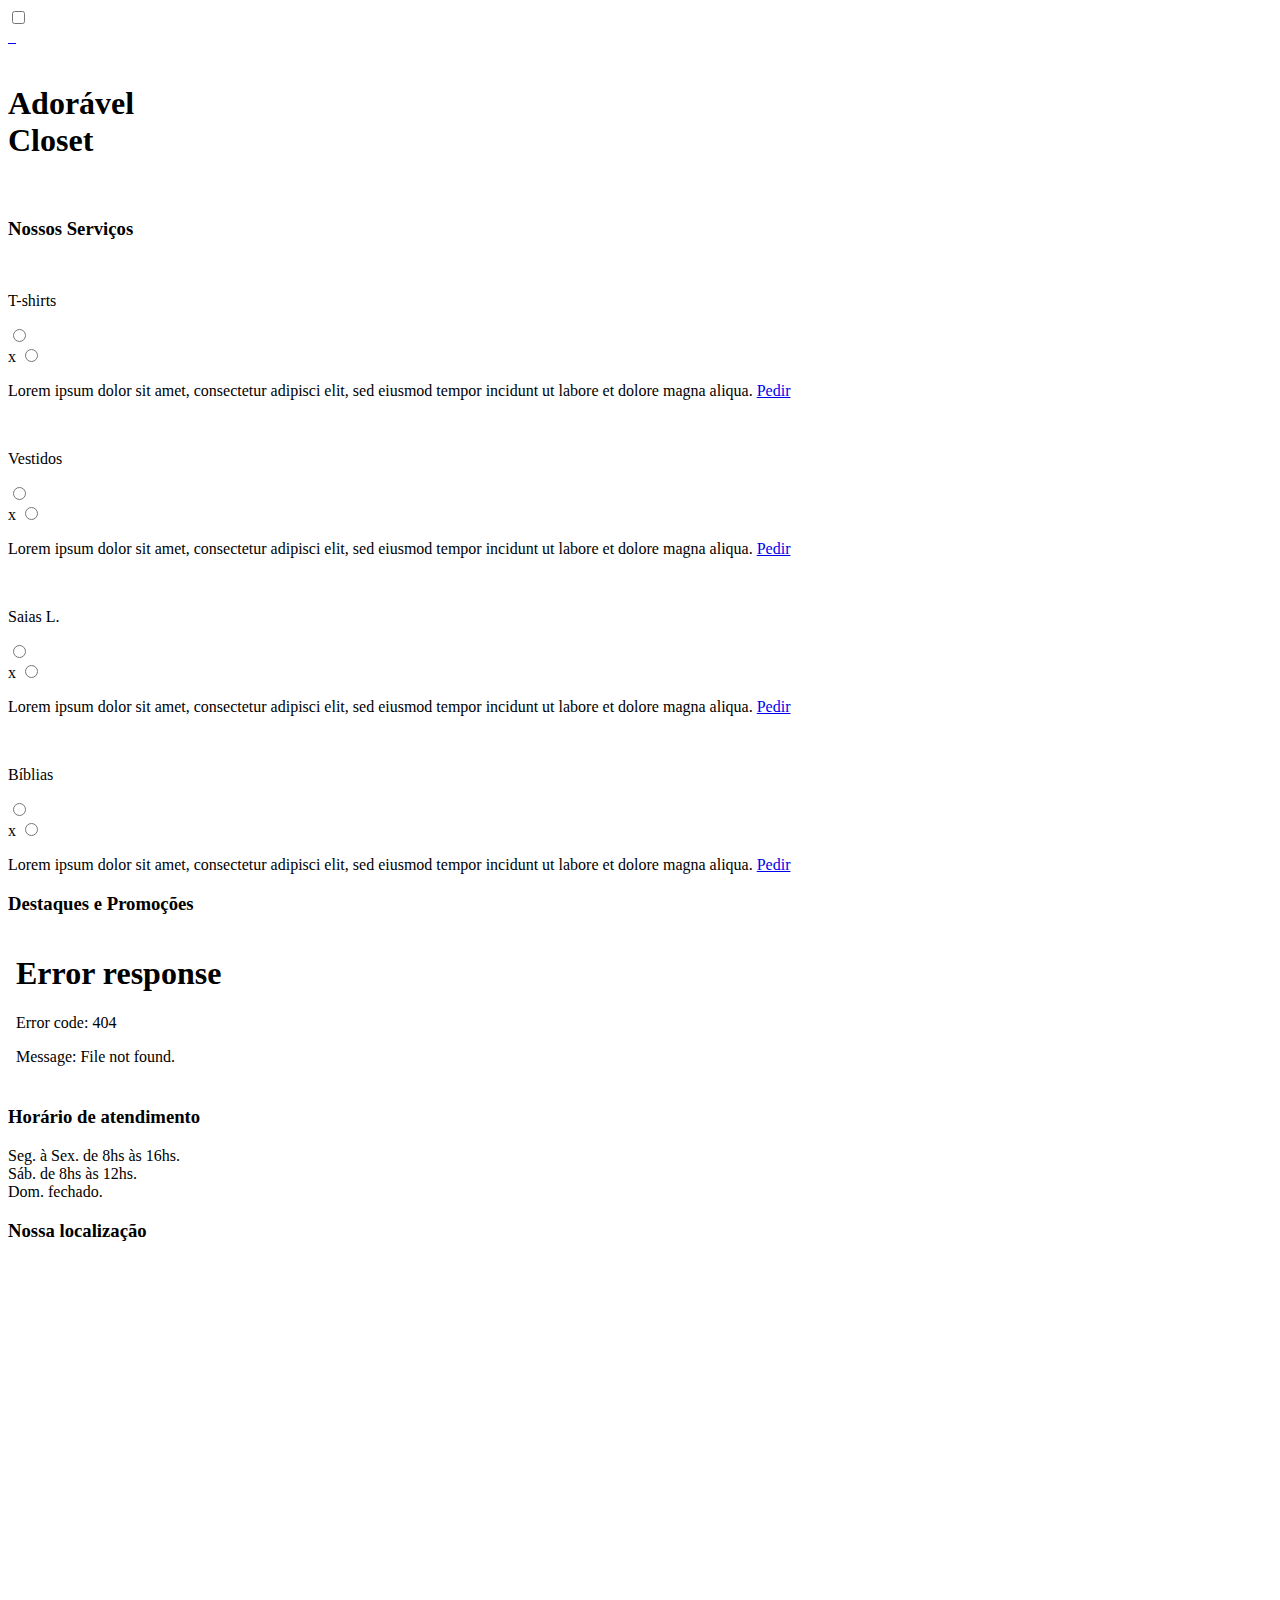
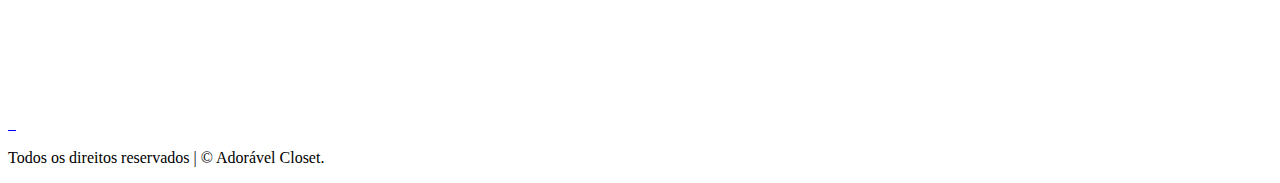
==== Index.html @ 44c174a3 "Create Index.html" ====
<!DOCTYPE html>
<html>

<head>
  <meta charset="UTF-8">
  <meta name="viewport" content="width=device-width, initial-scale=1">
  <link rel="stylesheet" href="assets/css/style.css">
  <title></title>
</head>

<body>
  <label for="check-menu" id="lab-menu"></label>
  <input type="checkbox" name="" id="check-menu" value="" />
  <div class="menu">
    <a class="link-rede" href="https://m.facebook.com/profile.php?id=100011675019200">
      <img class="img-icone" src="assets/img/f.png" alt="" />
    </a>
    <a class="link-rede" href="https://www.instagram.com/adoravel_closet/">
      <img class="img-icone" src="assets/img/i.png" alt="" />
    </a>
    <a class="link-rede" href="https://wa.me/558587224161?text=Olá,%20Adorável%20Closet!">
      <img class="img-icone" src="assets/img/w.png" alt="" />
    </a>
  </div>
  <header class="cabecalho">
    <div class="logo">
      <img class="img-logo" src="assets/img/logo.jpg" alt="">
    </div>
    <h1>Adorável</br> Closet</h1>
    <h2></h2>
    <div class="banner">
      <img class="img-banner" src="assets/img/banner.png" alt="" />
    </div>
  </header>
  <main>
    <h3>Nossos Serviços</h3>
    <section class="bloco" id="bloco1">
      <label for="rad1" class="lab-rad" id="lab-rad1"><img class="img-lab" src="assets/img/img4.png" alt=""><p class="titulo-categ">T-shirts</p></label>
      <input type="radio" name="rads" id="rad1" value="" />
      <div class="card" id="card1">
        <label for="fechar-card" class="lab-fechar">x</label>
        <input type="radio" name="rads" id="fechar-card" value="" />
        <img class="img-categ" src="assets/img/img4.png" alt="" />
        <p class="texto-card">
          Lorem ipsum dolor sit amet, consectetur adipisci elit, sed eiusmod tempor incidunt ut labore et dolore magna aliqua.
          <a class="link-card" href="#">Pedir</a>
        </p>
      </div>
      
      <label for="rad2" class="lab-rad"><img class="img-lab" src="assets/img/img3.png" alt="">
      <p class="titulo-categ">Vestidos</p></label>
      <input type="radio" name="rads" id="rad2" value="" />
      <div class="card" id="card2">
        <label for="fechar-card" class="lab-fechar">x</label>
        <input type="radio" name="rads" id="fechar-card" value="" />
        <img class="img-categ" src="assets/img/img3.png" alt="" />
        <p class="texto-card">
          Lorem ipsum dolor sit amet, consectetur adipisci elit, sed eiusmod tempor incidunt ut labore et dolore magna aliqua.
          <a class="link-card" href="#">Pedir</a>
      </div>
      
      <label for="rad3" class="lab-rad">
        <img class="img-lab" src="assets/img/img5.png" alt="">
        <p class="titulo-categ">Saias L.</p></label>
      <input type="radio" name="rads" id="rad3" value="" />
      <div class="card" id="card3">
        <label for="fechar-card" class="lab-fechar">x</label>
        <input type="radio" name="rads" id="fechar-card" value="" />
        <img class="img-categ" src="assets/img/img5.png" alt="" />
        <p class="texto-card">
          Lorem ipsum dolor sit amet, consectetur adipisci elit, sed eiusmod tempor incidunt ut labore et dolore magna aliqua.
          <a class="link-card" href="#">Pedir</a>
      </div>
      
      <label for="rad4" class="lab-rad">
        <img class="img-lab" src="assets/img/img6.png" alt="">
        <p class="titulo-categ">Bíblias</p></label>
      <input type="radio" name="rads" id="rad4" value="" />
      <div class="card" id="card4">
        <label for="fechar-card" class="lab-fechar">x</label>
        <input type="radio" name="rads" id="fechar-card" value="" />
        <img class="img-categ" src="assets/img/img6.png" alt="" />
        <p class="texto-card">
                  Lorem ipsum dolor sit amet, consectetur adipisci elit, sed eiusmod tempor incidunt ut labore et dolore magna aliqua.
        <a class="link-card" href="#">Pedir</a>
      </div>
      
    </section>
    
    
    <h3>Destaques e Promoções</h3>
    <section class="bloco">
      <div class="slide-destaques">
        <iframe src="assets/html/pagdestaques.html" frameborder="0" width="" height="" class="iframe-dest"></iframe>
      </div>
    </section>
    <h3>Horário de atendimento</h3>
    <section class="bloco" id="bloco-horario">
      <p class="texto-hora">
        Seg. à Sex. de 8hs às 16hs.</br>
        Sáb. de 8hs às 12hs.</br>
        Dom. fechado.
      </p>
    </section>
    
    <h3>Nossa localização</h3>
    <section class="bloco" id="bloco-local">
      
       <iframe class="iframe-local" src="https://www.google.com/maps/embed?pb=!1m18!1m12!1m3!1d3981.140883485526!2d-38.625360199999996!3d-3.7795104!2m3!1f0!2f0!3f0!3m2!1i1024!2i768!4f13.1!3m3!1m2!1s0x7c74cecf295124b%3A0x5a8c02494056b98f!2sRua%20Luminosa%2C%204169%20-%20Mal.%20Rondon%2C%20Fortaleza%20-%20CE%2C%2060540-256!5e0!3m2!1spt-BR!2sbr!4v1653739055328!5m2!1spt-BR!2sbr" width="600" height="450" style="border:0;" allowfullscreen="" loading="lazy" referrerpolicy="no-referrer-when-downgrade"></iframe>
    </section>
  </main>
  <footer class="rodape">
    <div class="menu-rodape" id="menu-rodape">
      <a class="link-rede" href="https://m.facebook.com/profile.php?id=100011675019200">
        <img class="img-icone" src="assets/img/f.png" alt="" />
        </a>
      <a class="link-rede" href="https://www.instagram.com/adoravel_closet/">
        <img class="img-icone" src="assets/img/i.png" alt="" />
      </a>
      <a class="link-rede" href="https://wa.me/558587224161?text=Olá,%20Adorável%20Closet!">
        <img class="img-icone" src="assets/img/w.png" alt="" />
      </a>
    </div>
    <p class="copy">Todos os direitos reservados | © Adorável Closet.</p>
  </footer>
</body>

</html>
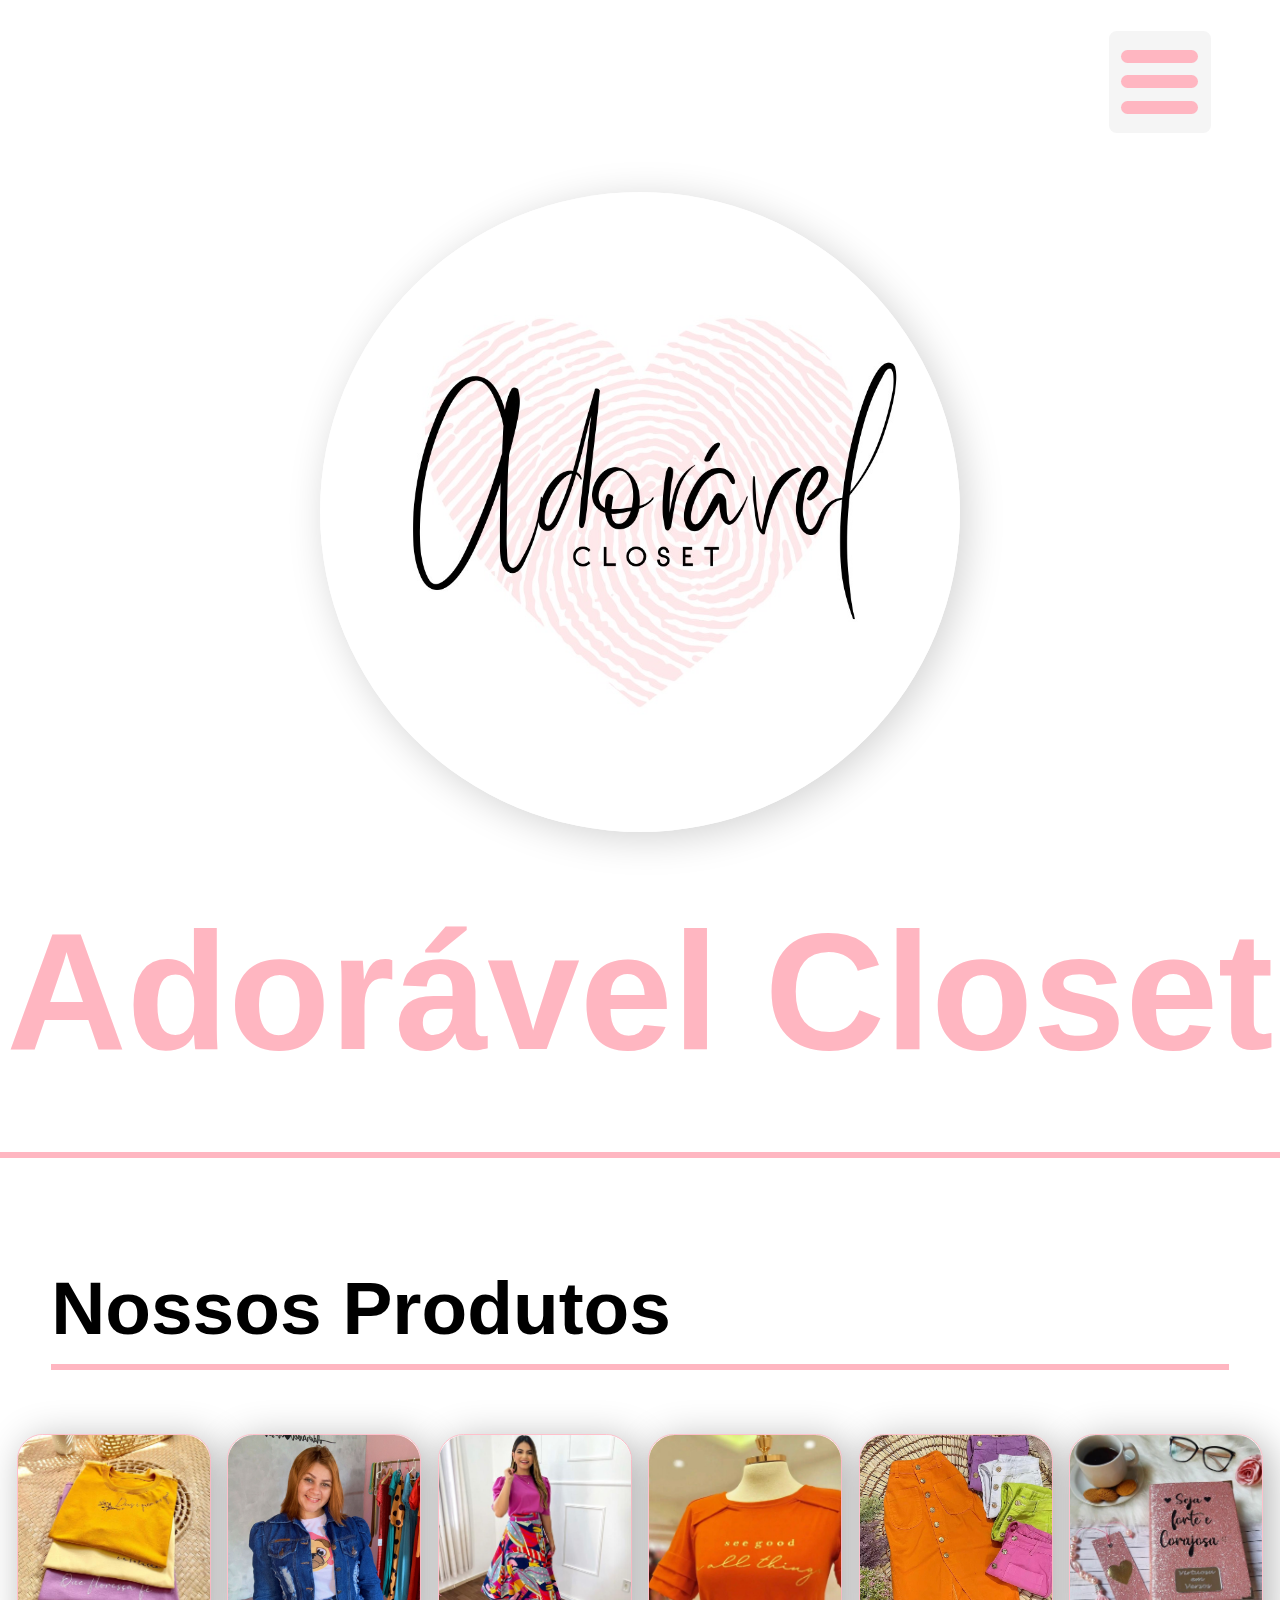
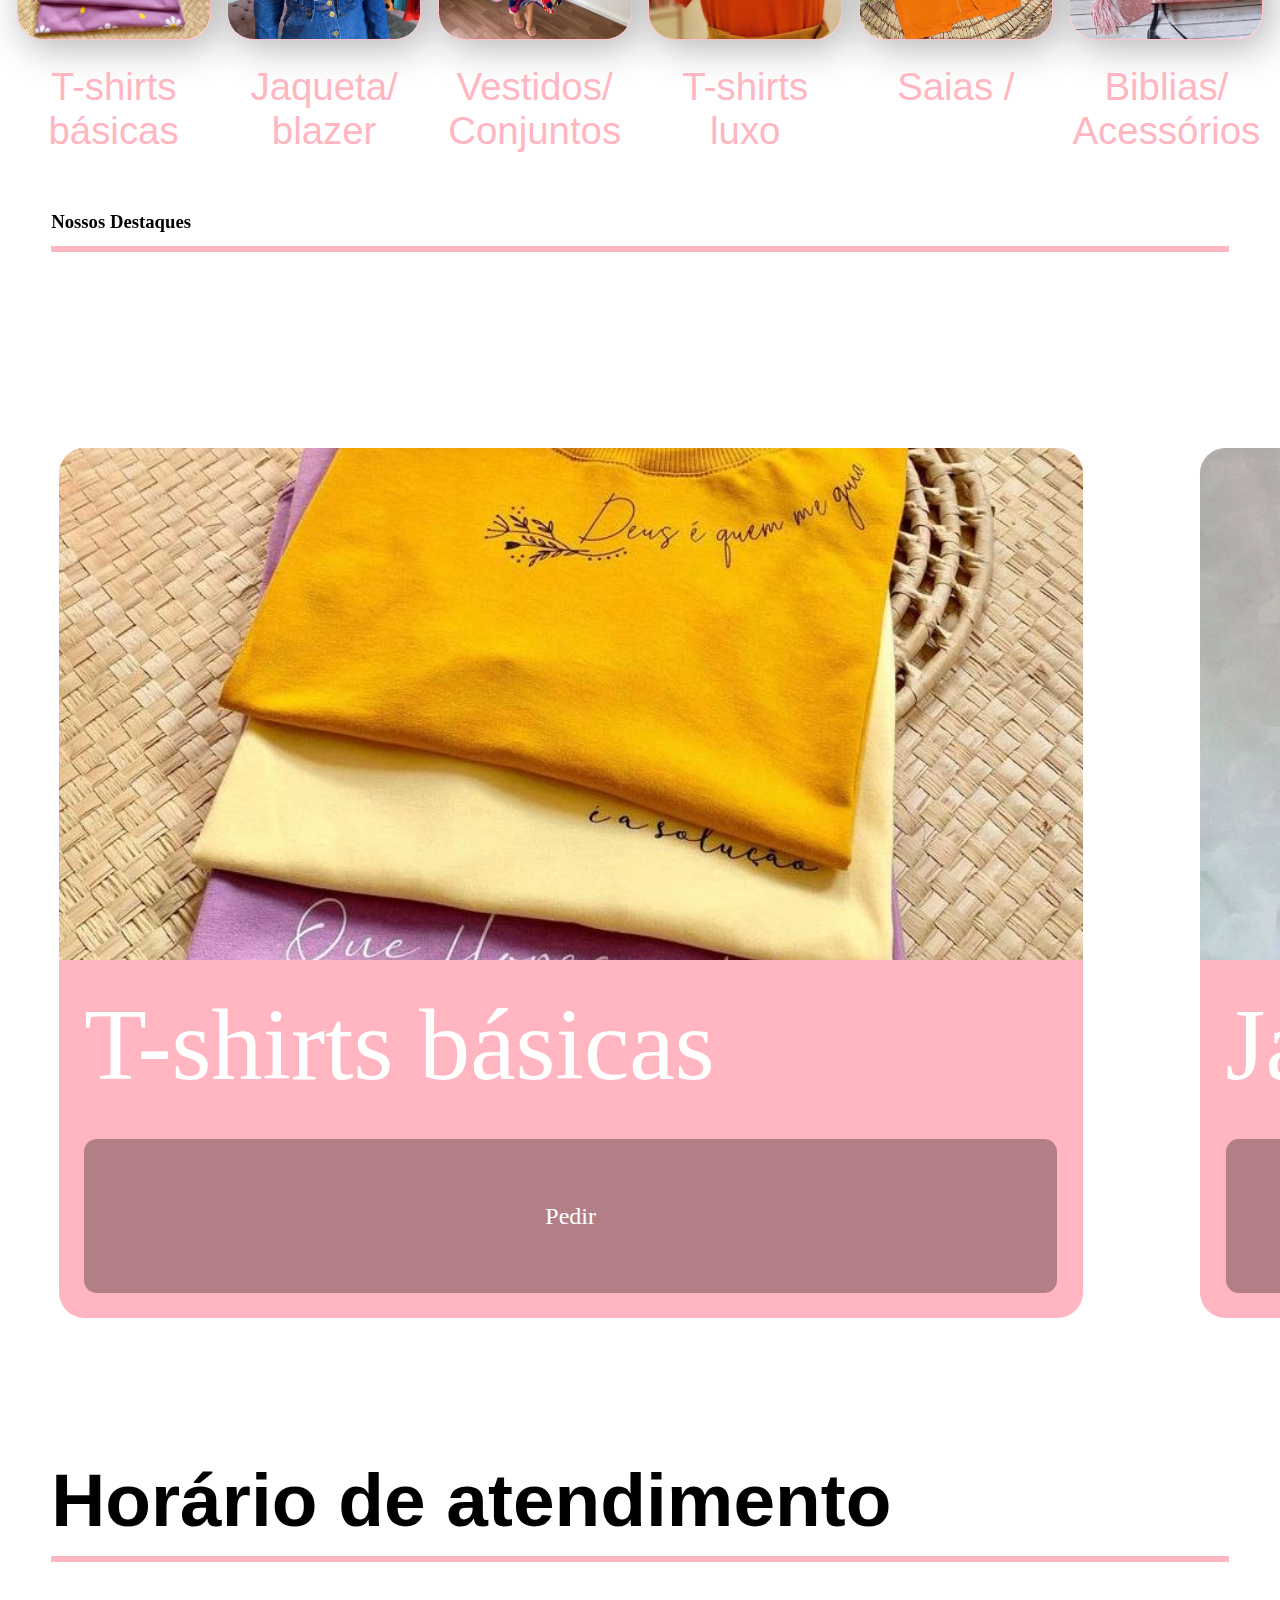
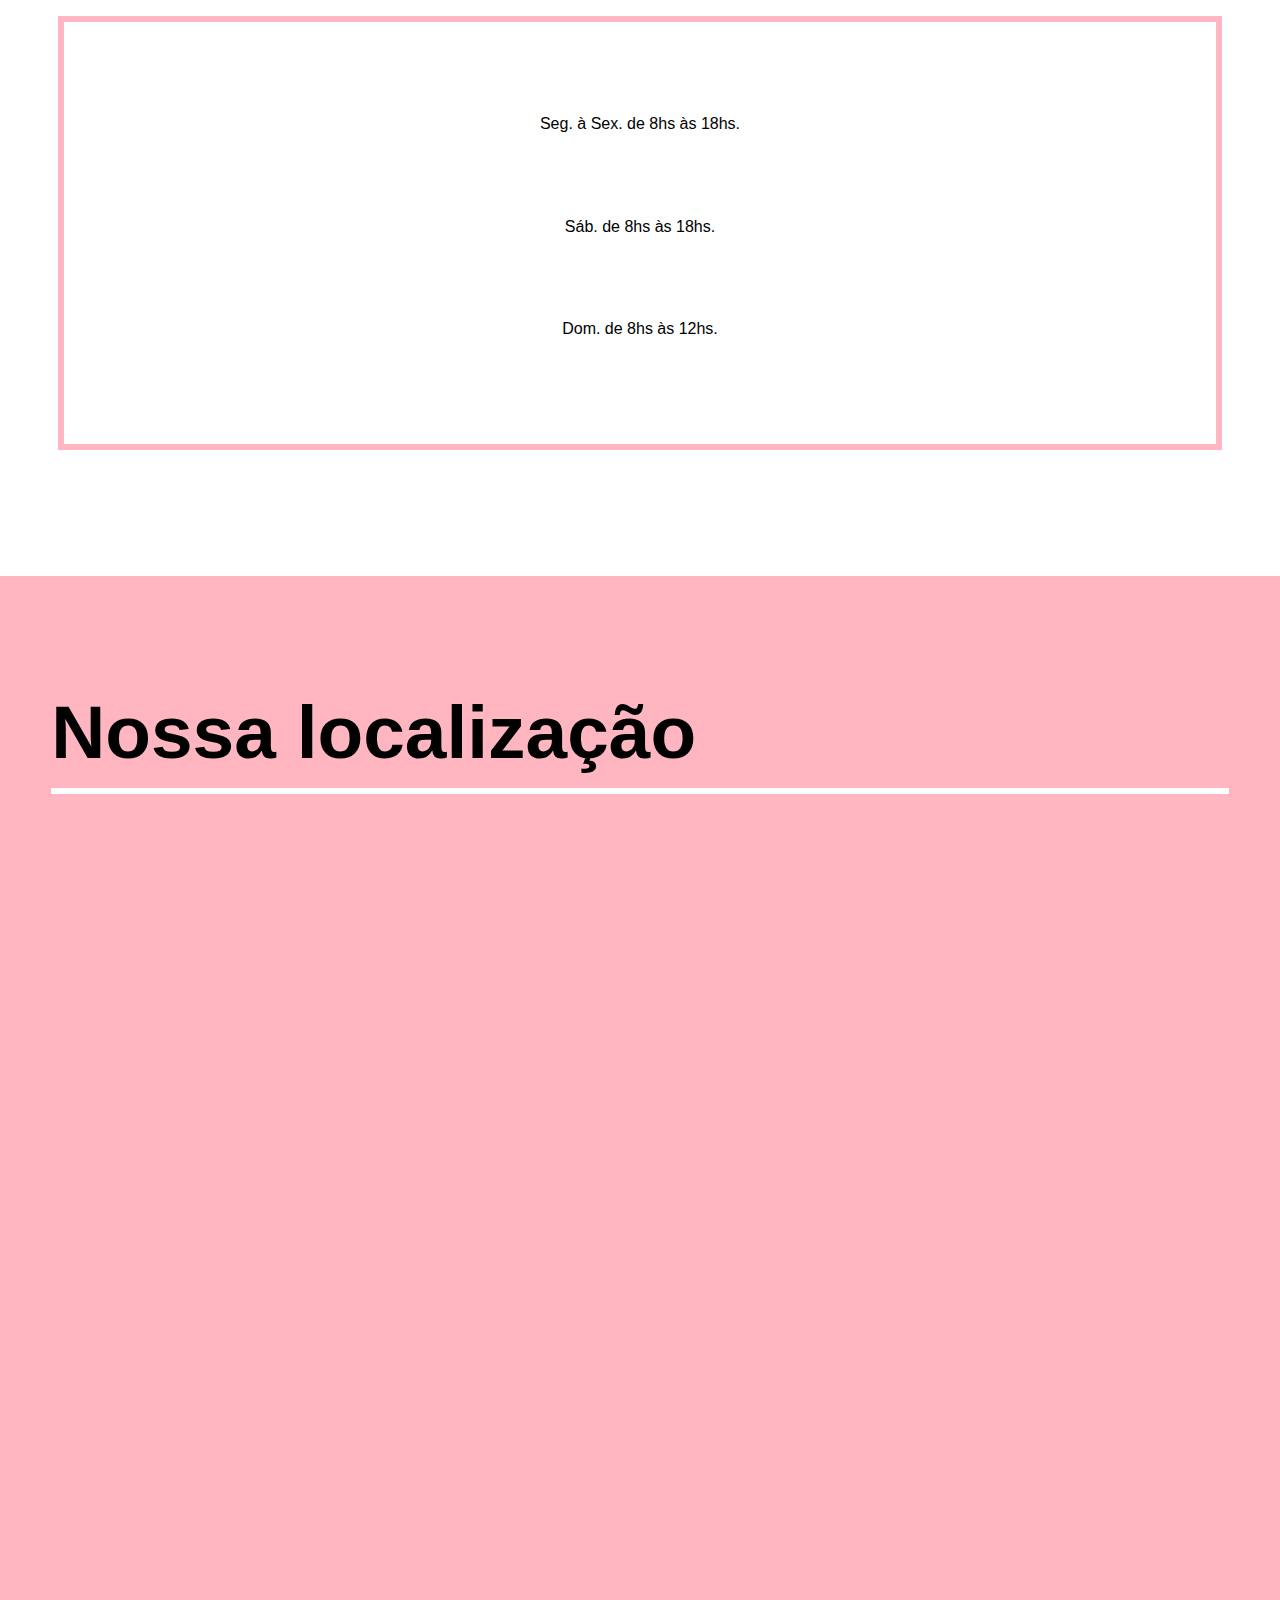
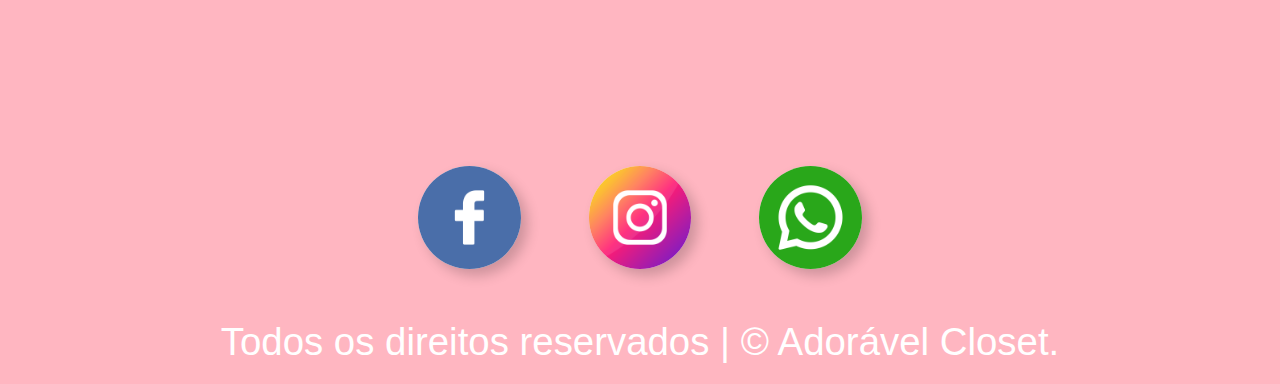
==== commit 9ee2dbee: "Rename index.html to Index.html" ====
--- a/Index.html
+++ b/Index.html
@@ -9,7 +9,17 @@
 </head>
 
 <body>
-  <label for="check-menu" id="lab-menu"></label>
+  <label for="check-menu" id="lab-menu">
+    <div class="traco">
+      
+    </div>
+    <div class="traco">
+      
+    </div>
+    <div class="traco">
+      
+    </div>
+  </label>
   <input type="checkbox" name="" id="check-menu" value="" />
   <div class="menu">
     <a class="link-rede" href="https://m.facebook.com/profile.php?id=100011675019200">
@@ -26,86 +36,121 @@
     <div class="logo">
       <img class="img-logo" src="assets/img/logo.jpg" alt="">
     </div>
-    <h1>Adorável</br> Closet</h1>
+    <h1>Adorável Closet</h1>
     <h2></h2>
     <div class="banner">
       <img class="img-banner" src="assets/img/banner.png" alt="" />
     </div>
   </header>
   <main>
-    <h3>Nossos Serviços</h3>
+    
     <section class="bloco" id="bloco1">
-      <label for="rad1" class="lab-rad" id="lab-rad1"><img class="img-lab" src="assets/img/img4.png" alt=""><p class="titulo-categ">T-shirts</p></label>
+      <h3>Nossos Produtos</h3>
+      <label for="rad1" class="lab-rad" id="lab-rad1"><img class="img-lab" src="assets/img/t-shirtbasica.jpg" alt=""><p class="titulo-categ">T-shirts básicas</p></label>
       <input type="radio" name="rads" id="rad1" value="" />
       <div class="card" id="card1">
         <label for="fechar-card" class="lab-fechar">x</label>
         <input type="radio" name="rads" id="fechar-card" value="" />
-        <img class="img-categ" src="assets/img/img4.png" alt="" />
+        <img class="img-categ" src="assets/img/t-shirtbasica.jpg" alt="" />
         <p class="texto-card">
-          Lorem ipsum dolor sit amet, consectetur adipisci elit, sed eiusmod tempor incidunt ut labore et dolore magna aliqua.
-          <a class="link-card" href="#">Pedir</a>
+          Consultar cores e tamanhos disponíveis
+          <a class="link-card" href="https://wa.me/558587224161?text=Olá, Adorável Closet! Me interessei pelas t-shirts básicas.">Pedir</a>
         </p>
       </div>
       
-      <label for="rad2" class="lab-rad"><img class="img-lab" src="assets/img/img3.png" alt="">
-      <p class="titulo-categ">Vestidos</p></label>
+      <label for="rad2" class="lab-rad"><img class="img-lab" src="assets/img/jaquetas.jpg" alt="">
+      <p class="titulo-categ">Jaqueta/ blazer</p></label>
       <input type="radio" name="rads" id="rad2" value="" />
       <div class="card" id="card2">
         <label for="fechar-card" class="lab-fechar">x</label>
         <input type="radio" name="rads" id="fechar-card" value="" />
-        <img class="img-categ" src="assets/img/img3.png" alt="" />
+        <img class="img-categ" src="assets/img/jaquetas.jpg" alt="" />
         <p class="texto-card">
-          Lorem ipsum dolor sit amet, consectetur adipisci elit, sed eiusmod tempor incidunt ut labore et dolore magna aliqua.
-          <a class="link-card" href="#">Pedir</a>
+          Consultar cores e tamanhos disponíveis
+          <a class="link-card" href="https://wa.me/558587224161?text=Olá, Adorável Closet! Me interessei pelas jaquetas.">Pedir</a>
+          </p>
       </div>
       
       <label for="rad3" class="lab-rad">
-        <img class="img-lab" src="assets/img/img5.png" alt="">
-        <p class="titulo-categ">Saias L.</p></label>
+        <img class="img-lab" src="assets/img/vestido.jpg" alt="">
+        <p class="titulo-categ">Vestidos/ Conjuntos</p></label>
       <input type="radio" name="rads" id="rad3" value="" />
       <div class="card" id="card3">
         <label for="fechar-card" class="lab-fechar">x</label>
         <input type="radio" name="rads" id="fechar-card" value="" />
-        <img class="img-categ" src="assets/img/img5.png" alt="" />
+        <img class="img-categ" src="assets/img/vestido.jpg" alt="" />
         <p class="texto-card">
-          Lorem ipsum dolor sit amet, consectetur adipisci elit, sed eiusmod tempor incidunt ut labore et dolore magna aliqua.
-          <a class="link-card" href="#">Pedir</a>
+          Consultar cores e tamanhos disponíveis
+          <a class="link-card" href="https://wa.me/558587224161?text=Olá, Adorável Closet! Me interessei pelos vestidos/conjuntos.">Pedir</a>
+          </p>
       </div>
       
       <label for="rad4" class="lab-rad">
-        <img class="img-lab" src="assets/img/img6.png" alt="">
-        <p class="titulo-categ">Bíblias</p></label>
+        <img class="img-lab" src="assets/img/t-shirtluxo.jpg" alt="">
+        <p class="titulo-categ">T-shirts luxo</p></label>
       <input type="radio" name="rads" id="rad4" value="" />
       <div class="card" id="card4">
         <label for="fechar-card" class="lab-fechar">x</label>
         <input type="radio" name="rads" id="fechar-card" value="" />
-        <img class="img-categ" src="assets/img/img6.png" alt="" />
+        <img class="img-categ" src="assets/img/t-shirtluxo.jpg" alt="" />
         <p class="texto-card">
-                  Lorem ipsum dolor sit amet, consectetur adipisci elit, sed eiusmod tempor incidunt ut labore et dolore magna aliqua.
-        <a class="link-card" href="#">Pedir</a>
+                  Consultar cores e tamanhos disponíveis
+        <a class="link-card" href="https://wa.me/558587224161?text=Olá, Adorável Closet! Me interessei pelas t-shirts luxo.">Pedir</a>
+        </p>
       </div>
+      
+      <label for="rad5" class="lab-rad">
+        <img class="img-lab" src="assets/img/saias.png" alt="">
+        <p class="titulo-categ">Saias /</p></label>
+      <input type="radio" name="rads" id="rad5" value="" />
+      <div class="card" id="card5">
+        <label for="fechar-card" class="lab-fechar">x</label>
+        <input type="radio" name="rads" id="fechar-card" value="" />
+        <img class="img-categ" src="assets/img/saias.png" alt="" />
+        <p class="texto-card">
+                  Consultar cores e tamanhos disponíveis
+        <a class="link-card" href="https://wa.me/558587224161?text=Olá, Adorável Closet! Me interessei pelas saias.">Pedir</a>
+        </p>
+      </div>
+      
+      <label for="rad6" class="lab-rad">
+        <img class="img-lab" src="assets/img/biblias.jpg" alt="">
+        <p class="titulo-categ">Biblias/ Acessórios</p></label>
+      <input type="radio" name="rads" id="rad6" value="" />
+      <div class="card" id="card6">
+        <label for="fechar-card" class="lab-fechar">x</label>
+        <input type="radio" name="rads" id="fechar-card" value="" />
+        <img class="img-categ" src="assets/img/biblias.jpg" alt="" />
+        <p class="texto-card">
+                  Consultar cores e tamanhos disponíveis
+        <a class="link-card" href="https://wa.me/558587224161?text=Olá, Adorável Closet! Me interessei pelas bíblias.">Pedir</a>
+        </p>
+      </div>
+      
       
     </section>
     
     
-    <h3>Destaques e Promoções</h3>
-    <section class="bloco">
+    
+    <section class="bloco" id="bloco2">
+      
       <div class="slide-destaques">
         <iframe src="assets/html/pagdestaques.html" frameborder="0" width="" height="" class="iframe-dest"></iframe>
       </div>
     </section>
-    <h3>Horário de atendimento</h3>
+  
     <section class="bloco" id="bloco-horario">
+      <h3>Horário de atendimento</h3>
       <p class="texto-hora">
-        Seg. à Sex. de 8hs às 16hs.</br>
-        Sáb. de 8hs às 12hs.</br>
-        Dom. fechado.
+        Seg. à Sex. de 8hs às 18hs.</br>
+        Sáb. de 8hs às 18hs.</br>
+        Dom. de 8hs às 12hs.
       </p>
     </section>
     
-    <h3>Nossa localização</h3>
+    
     <section class="bloco" id="bloco-local">
-      
+      <h3 id="titulo-local">Nossa localização</h3>
        <iframe class="iframe-local" src="https://www.google.com/maps/embed?pb=!1m18!1m12!1m3!1d3981.140883485526!2d-38.625360199999996!3d-3.7795104!2m3!1f0!2f0!3f0!3m2!1i1024!2i768!4f13.1!3m3!1m2!1s0x7c74cecf295124b%3A0x5a8c02494056b98f!2sRua%20Luminosa%2C%204169%20-%20Mal.%20Rondon%2C%20Fortaleza%20-%20CE%2C%2060540-256!5e0!3m2!1spt-BR!2sbr!4v1653739055328!5m2!1spt-BR!2sbr" width="600" height="450" style="border:0;" allowfullscreen="" loading="lazy" referrerpolicy="no-referrer-when-downgrade"></iframe>
     </section>
   </main>
--- a/assets/css/style.css
+++ b/assets/css/style.css
@@ -0,0 +1,385 @@
+body{
+  margin: 0;
+  padding: 0;
+  font-size: 5vw;
+  font-family: 'roboto';
+  user-select: none;
+  background: white;
+  font-family: arial;
+}
+.cabecalho{
+  background: white;
+  width: 100vw;
+  height: 90vw;
+  position: relative;
+  margin-top: 0;
+  transition: .1s;
+}
+.banner{
+  position: absolute;
+  width: 100%;
+  height: 100%;
+  top: 0;
+  background-image: linear-gradient(lightpink, hotpink);
+  background: white;
+  border-bottom: solid lightpink .5vw;
+}
+.img-banner{
+  width: 100%;
+  height: 100%;
+  object-fit: cover;
+  object-position: center;
+  display: none;
+}
+h1{
+  position: absolute;
+  margin: auto;
+  background: ;
+  right: ;
+  top: 70vw;
+  font-family: ;
+  font-size: 13vw;
+  width: 100vw;
+  color: lightpink;
+  font-weight: 900;
+  z-index: 9;
+  text-shadow: 1vw 1vw 3vw whit;
+  opacity: 1;
+  text-align: center;
+}
+h2{
+  background: transparent;
+  position: absolute;
+  width: ;
+  font-size: 1rem;
+  left: 37.2vw;
+  top: 48vw;
+  color: lightpink;
+  font-weight: 300;
+  letter-spacing: 1vw;
+  font-weight: 900;
+}
+.logo{
+  background: white;
+  position: relative;
+  margin: auto;
+  width: 50vw;
+  height: 50vw;
+  top: 15vw;
+  border-radius: 100%;
+  box-shadow: .5vw .5vw 3vw lightgrey;
+  animation-name: animalogo;
+  animation-duration: 3s;
+  z-index: 9;
+}
+@keyframes animalogo{
+  25%{
+    
+  }
+  50%{
+    
+  }
+  75%{
+    
+  }
+  100%{
+    
+  }
+}
+.img-logo{
+  width: 100%;
+  height: 100%;
+  border-radius: 100%;
+}
+#lab-menu{
+  background: whitesmoke;
+  width: 8vw;
+  height: 8vw;
+  display: block;
+  position: absolute;
+  right: 5vw;
+  top: 2vw;
+  border-radius: 1vw;
+  z-index: 9;
+  border: .4vw solid white;
+}
+.traco{
+  background: lightpink;
+  position: relative;
+  width: 6vw;
+  height: 1vw;
+  margin: 1vw auto;
+  top: .5vw;
+  border-radius: 100vw;
+}
+.menu{
+  background: transparent;
+  width: 40vw;
+  height: 10vw;
+  position: absolute;
+  right: 15vw;
+  top: 1.5vw;
+  display: flex;
+  justify-content: space-evenly;
+}
+.link-rede{
+  display: block;
+  width: 8vw;
+  height: 8vw;
+  position: relative;
+  top: 1vw;
+  border-radius: 100%;
+  background: whitesmoke;
+  box-shadow: .5vw .5vw 1vw rgba(0, 0, 0, .2);
+}
+#check-menu{
+  display: none;
+}
+#check-menu:checked~.cabecalho{
+  transition: .1s;
+  margin-top: 14vw;
+}
+
+main{
+  background: transparent;
+  width: 100vw;
+  height: vw;
+  position: relative;
+}
+h3{
+  padding-top: 3vw;
+  padding-left: 0;
+  padding-bottom: 1vw;
+  background: transparent;
+  border-bottom: solid .5vw lightpink;
+  width: 92vw;
+  color: black;
+  position: absolute;
+}
+.bloco{
+  background: transparent;
+  width: 100vw;
+  height: vw;
+  display: flex;
+  justify-content: space-evenly;
+  
+}
+#bloco1{
+  height: 40vw;
+  background: ;
+}
+#bloco2{
+  height: 100vw;
+}
+.lab-rad{
+  background: white;
+  display: block;
+  width: 15vw;
+  position: relative;
+  height: 16vw;
+  border-radius: 2vw;
+  box-shadow: .5vw .5vw 3vw rgba(0,0,0,.3);
+  top: 22vw;
+  margin: 0;
+  border: solid pink .1vw;
+}
+.titulo-categ{
+  position: relative;
+  top: 15vw;
+  font-weight: 500;
+  font-size: 3vw;
+  text-align: center;
+  color: lightpink;
+}
+#rad1,#rad2,#rad3,#rad4,#rad5,#rad6{
+  display: none;
+}
+.card{
+  background: white;
+  position: relative;
+  width: 100vw;
+  height: 159vw;
+  z-index: 9;
+  position: absolute;
+  left: -100vw;
+  top: 39vw;
+  transition: .3s;
+}
+.texto-card{
+  background: pink;
+  position: relative;
+  width: 80vw;
+  margin: auto;
+  padding: 5vw;
+  top: 9vw;
+}
+.link-card{
+  background: rgba(0,0,0,.3);
+  color: white;
+  display: block;
+  padding: 2vw;
+  position: relative;
+  top: 2vw;
+  text-align: center;
+  font-size: 1.5rem;
+  text-decoration: none;
+}
+#rad1:checked~#card1{
+  transition: .3s;
+  left: 0;
+  background: ;
+}
+#rad2:checked~#card2{
+  transition: .3s;
+  left: 0;
+  background: ;
+}
+#rad3:checked~#card3{
+  transition: .3s;
+  left: 0;
+  background: ;
+}
+#rad4:checked~#card4{
+  transition: .3s;
+  left: 0;
+}
+#rad5:checked~#card5{
+  transition: .3s;
+  left: 0;
+}
+#rad6:checked~#card6 {
+  transition: .3s;
+  left: 0;
+}
+
+.lab-fechar{
+  background: lightpink;
+  text-align: center;
+  line-height: 8vw;
+  width: 8vw;
+  height: 8vw;
+  border-radius: 100%;
+  display: block;
+  position: absolute;
+  right: 7vw;
+  top: 7vw;
+  color: white;
+  font-weight: 500;
+  z-index: 9;
+}
+.img-lab{
+  width: 100%;
+  height: 100%;
+  border-radius: 2vw;
+  object-fit: cover;
+  object-position: center;
+  position: absolute;
+}
+.img-categ{
+  background: whitesmoke;
+  object-fit: cover;
+  object-position: center;
+  width: 90vw;
+  height: 110vw;
+  position: relative;
+  margin: auto;
+  display: block;
+  top: 5vw;
+  border-radius: 2vw;
+}
+.slide-destaques{
+  background: ;
+  width: 100vw;
+  height: 90vw;
+  position: relative;
+  display: flex;
+  justify-content: space-around;
+}
+#fechar-card{
+  display: none;
+}
+.iframe-dest{
+  background: transparent;
+  width: 100vw;
+  height: 100vw;
+  margin: auto;
+  position: relative;
+  top: 10vw;
+}
+.destaques{
+  background: ;
+  width: 80vw;
+  height: 150vw;
+  position: relative;
+  display: block;
+}
+.card-destaques{
+  background: #444;
+  width: 80vw;
+  height: 50vw;
+}
+#bloco-horario{
+  background: transparent;
+  width: 100vw;
+  height: 65vw;
+}
+.texto-hora{
+  border: solid lightpink .5vw;
+  padding: 4vw;
+  height: 25vw;
+  width: 82vw;
+  text-align: center;
+  line-height: 8vw;
+  font-size: 1rem;
+  color: black;
+  font-weight: 500;
+  position: relative;
+  top: 20vw;
+  background: transparent;
+}
+#bloco-local{
+  height: 90vw;
+  background: lightpink;
+}
+#titulo-local{
+  color: black;
+  border-bottom: solid .5vw white;
+}
+.iframe-local{
+  width: 98vw;
+  height: 65vw;
+  margin: auto;
+  position: relative;
+  top: 11vw;
+}
+.rodape{
+  background: lightpink;
+  width: 100vw;
+  height: 20vw;
+  position: relative;
+}
+.menu-rodape{
+  background: transparent;
+  width: 40vw;
+  height: 10vw;
+  position: relative;
+  margin: auto;
+  top: 2vw;
+  display: flex;
+  justify-content: space-around;
+}
+.img-icone{
+  width: 100%;
+  height: 100%;
+  border-radius: 100%;
+  
+}
+.copy{
+  background: transparent;
+  color: white;
+  text-align: center;
+  position: relative;
+  top: 5vw;
+  margin: auto;
+  font-size: 3vw;
+}
